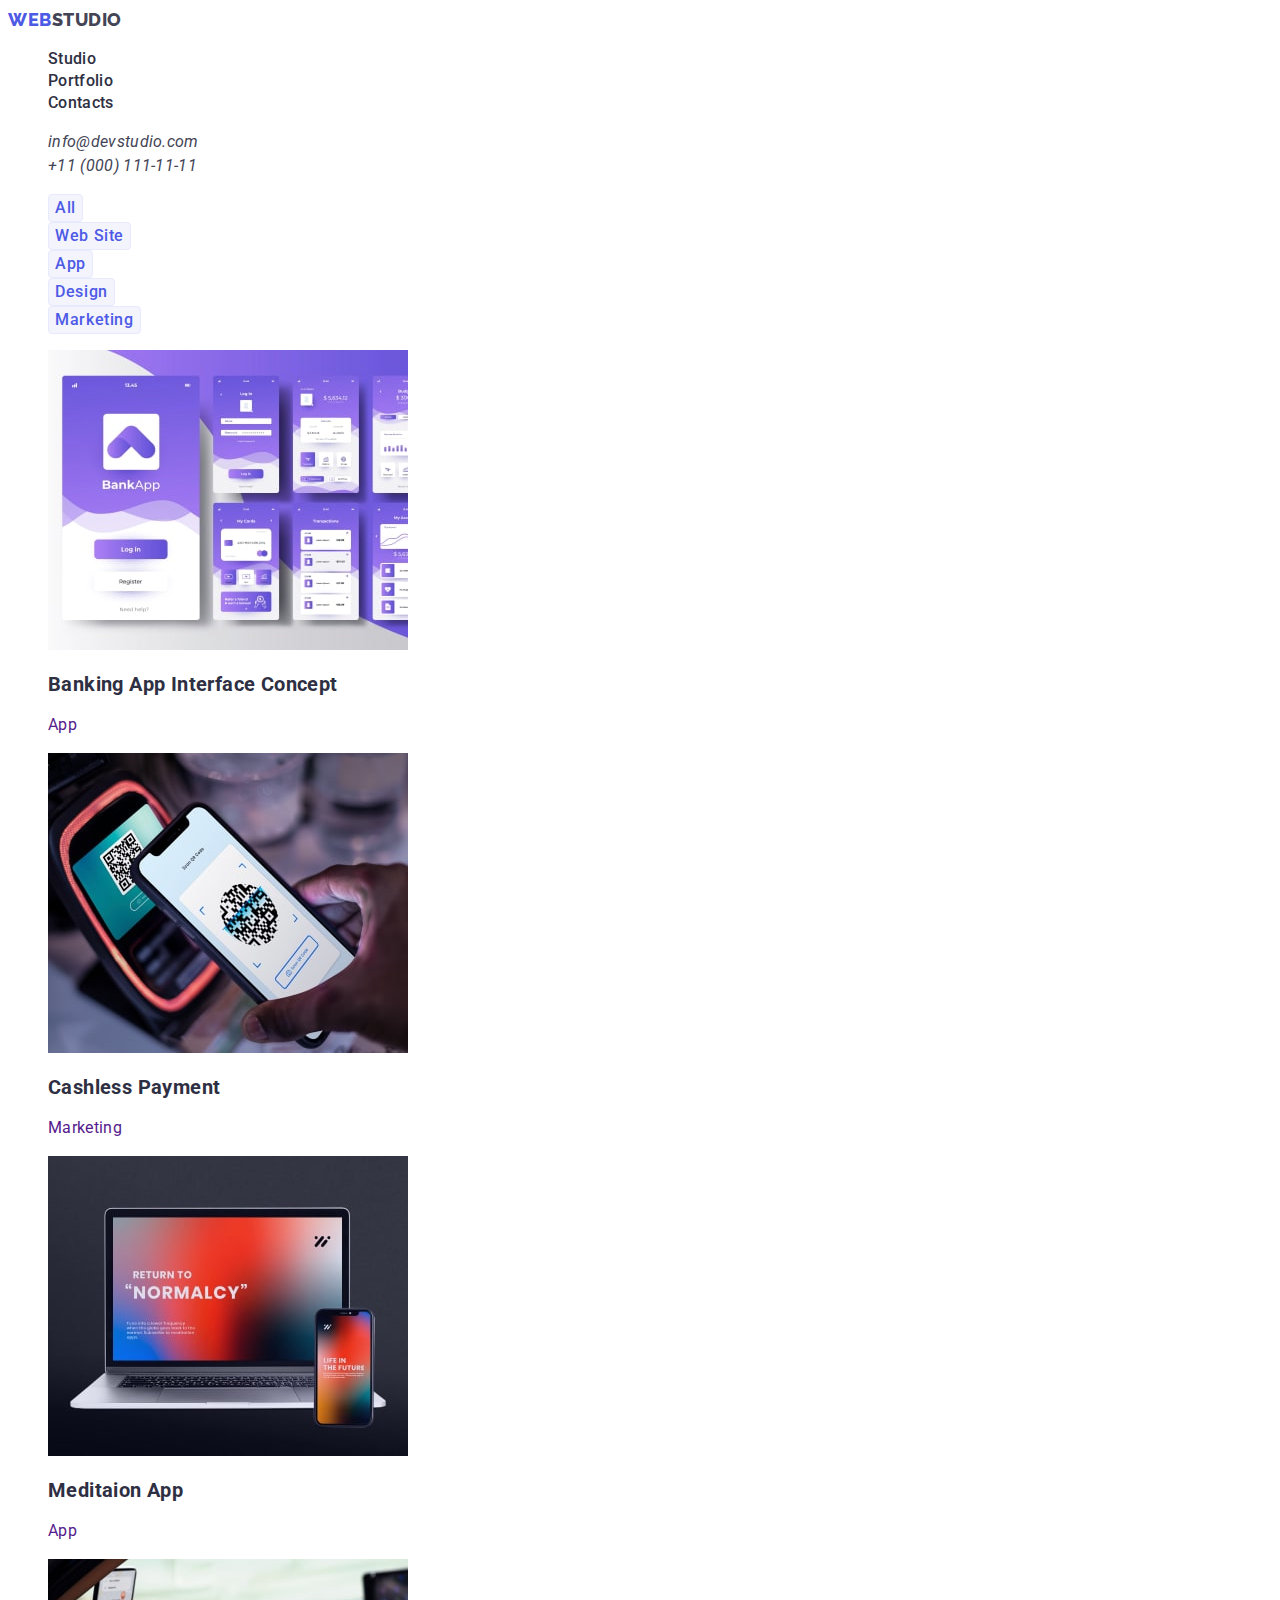
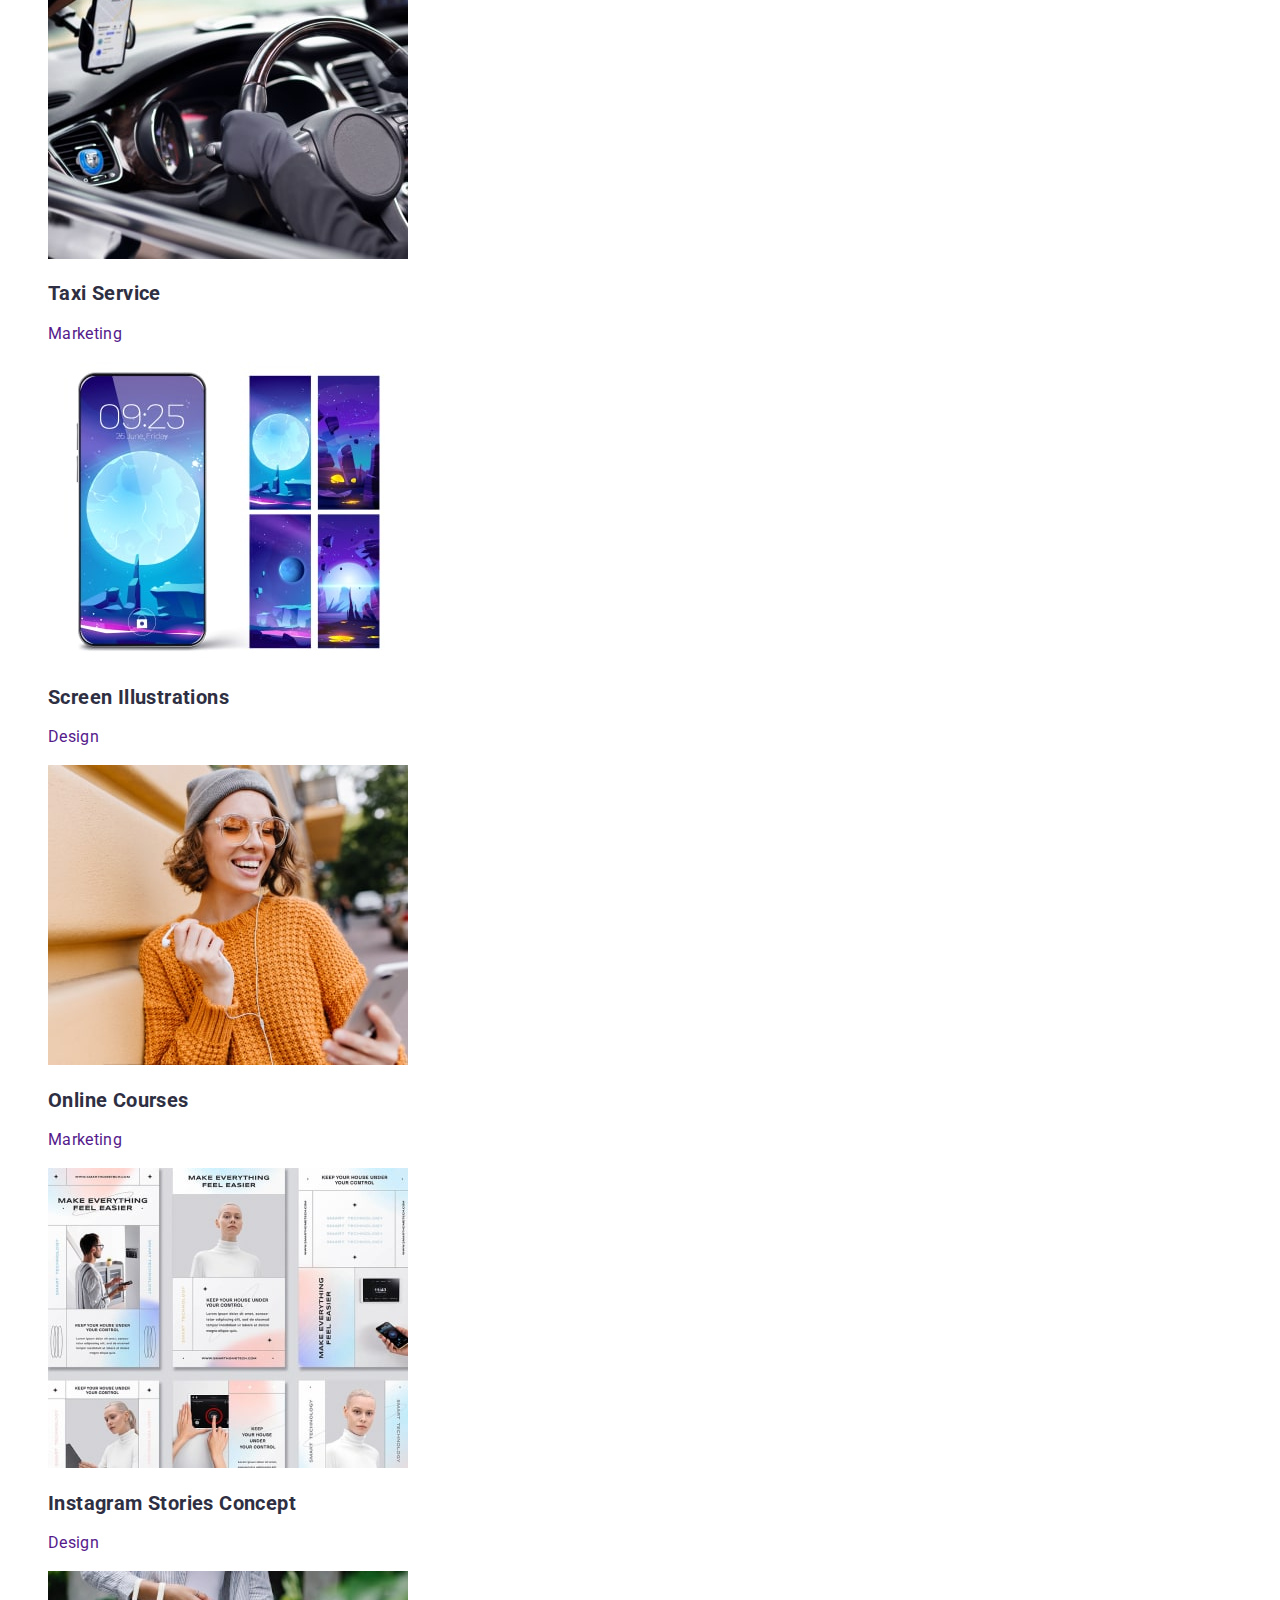
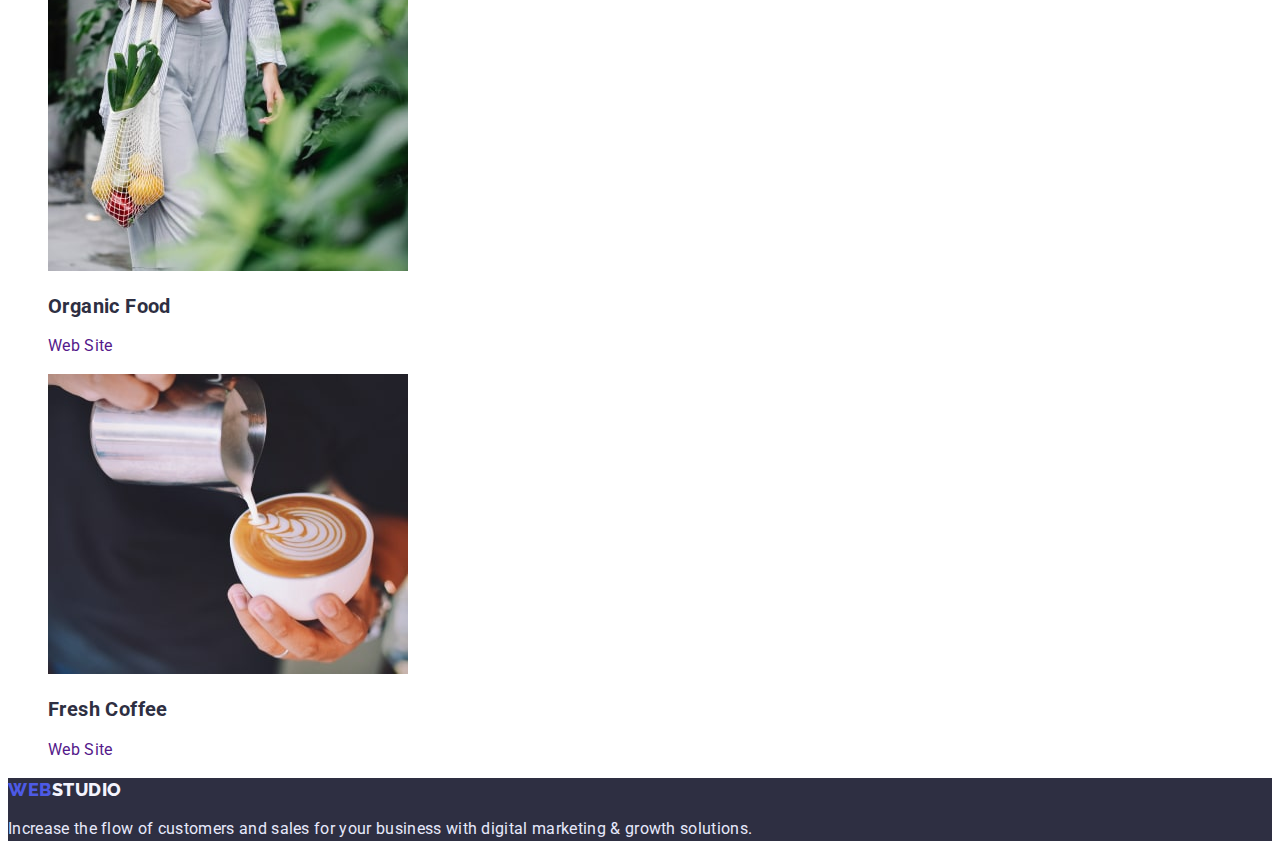
==== portfolio.html @ 23f9f0bc "Виконана робота згідно ТЗ 2-го ДЗ" ====
<!DOCTYPE html>
<html lang="en">
  <head>
    <meta charset="UTF-8" />
    <meta http-equiv="X-UA-Compatible" content="IE=edge" />
    <meta name="viewport" content="width=device-width, initial-scale=1.0" />
    <link rel="stylesheet" href="./css/styles.css" />
    <link rel="preconnect" href="https://fonts.googleapis.com" />
    <link rel="preconnect" href="https://fonts.gstatic.com" crossorigin />
    <link
      href="https://fonts.googleapis.com/css2?family=Raleway:wght@800&family=Roboto:wght@400;500;700;900&display=swap"
      rel="stylesheet"
    />
    <title>Портфоліо</title>
  </head>
  <body>
    <!-- HEADER -->
    <header class="header">
      <!-- головна навігація сайту -->
      <nav class="page-navigation">
        <a class="header-logo logo link" href="./index.html"
          >Web<span class="header-logo-studio">Studio</span></a
        >
        <ul class="nav-list list">
          <li class="nav-item">
            <a class="nav-link link" href="./index.html">Studio</a>
          </li>
          <li class="nav-item">
            <a class="nav-link link" href="./portfolio.html">Portfolio</a>
          </li>
          <li class="nav-item">
            <a class="nav-link link" href="">Contacts</a>
          </li>
        </ul>
      </nav>

      <!-- CONTACT -->
      <address class="contact">
        <ul class="cotact-list list">
          <li class="contact-item">
            <a class="contact-mail link" href="mailto:info@devstudio.com">info@devstudio.com</a>
          </li>
          <li class="contact-item">
            <a class="contact-phone link" href="tel:+110001111111">+11 (000) 111-11-11</a>
          </li>
        </ul>
      </address>
    </header>

    <!-- MAIN -->
    <main class="content-portfolio">
      <section class="gallery-section">
        <!-- <h2 class="filter-title hidden-title" hidden>Page filter</h2> -->
        <ul class="filter-menu list">
          <li class="menu-item">
            <button class="menu-btn btn" type="button">All</button>
          </li>
          <li class="menu-item">
            <button class="menu-btn btn" type="button">Web Site</button>
          </li>
          <li class="menu-item">
            <button class="menu-btn btn" type="button">App</button>
          </li>
          <li class="menu-item">
            <button class="menu-btn btn" type="button">Design</button>
          </li>
          <li class="menu-item">
            <button class="menu-btn btn" type="button">Marketing</button>
          </li>
        </ul>

        <!-- Gallery with img -->
        <h1 class="gallery-title hidden">Gallery</h1>
        <ul class="gallery-list list">
          <li class="gallery-item">
            <a class="gallery-link link" href=""
              ><img
                src="./images/banking-app-interface.jpg"
                alt="banking app interface"
                width="360"
                height="300"
              />
              <h2 class="gallery-item-subtitle subtitles">Banking App Interface Concept</h2>
              <p class="gallery-item-text text">App</p></a
            >
          </li>
          <li class="gallery-item">
            <a class="gallery-link link" href=""
              ><img
                src="./images/cashless-payment.jpg"
                alt="cashless payment"
                width="360"
                height="300"
              />
              <h2 class="gallery-item-subtitle subtitles">Cashless Payment</h2>
              <p class="gallery-item-text text">Marketing</p></a
            >
          </li>
          <li class="gallery-item">
            <a class="gallery-link link" href=""
              ><img src="./images/meditaion-app.jpg" alt="Meditaion App" width="360" height="300" />
              <h2 class="gallery-item-subtitle subtitles">Meditaion App</h2>
              <p class="gallery-item-text text">App</p></a
            >
          </li>
          <li class="gallery-item">
            <a class="gallery-link link" href=""
              ><img src="./images/taxi-service.jpg" alt="Taxi Service" width="360" height="300" />
              <h2 class="gallery-item-subtitle subtitles">Taxi Service</h2>
              <p class="gallery-item-text text">Marketing</p></a
            >
          </li>
          <li class="gallery-item">
            <a class="gallery-link link" href=""
              ><img
                src="./images/screen-illustration.jpg"
                alt="Screen Illustrations"
                width="360"
                height="300"
              />
              <h2 class="gallery-item-subtitle subtitles">Screen Illustrations</h2>
              <p class="gallery-item-text text">Design</p></a
            >
          </li>
          <li class="gallery-item">
            <a class="gallery-link link" href=""
              ><img
                src="./images/online-courses.jpg"
                alt="Online Courses"
                width="360"
                height="300"
              />
              <h2 class="gallery-item-subtitle subtitles">Online Courses</h2>
              <p class="gallery-item-text text">Marketing</p></a
            >
          </li>
          <li class="gallery-item">
            <a class="gallery-link link" href=""
              ><img
                src="./images/instagram-stories-concept.jpg"
                alt="Instagram Stories Concept"
                width="360"
                height="300"
              />
              <h2 class="gallery-item-subtitle subtitles">Instagram Stories Concept</h2>
              <p class="gallery-item-text text">Design</p></a
            >
          </li>
          <li class="gallery-item">
            <a class="gallery-link link" href=""
              ><img src="./images/food.jpg" alt="Organic Food" width="360" height="300" />
              <h2 class="gallery-item-subtitle subtitles">Organic Food</h2>
              <p class="gallery-item-text text">Web Site</p></a
            >
          </li>
          <li class="gallery-item">
            <a class="gallery-link link" href=""
              ><img src="./images/coffee.jpg" alt="Fresh Coffee" width="360" height="300" />
              <h2 class="gallery-item-subtitle subtitles">Fresh Coffee</h2>
              <p class="gallery-item-text text">Web Site</p></a
            >
          </li>
        </ul>
      </section>
    </main>

    <!-- FOOTER -->
    <footer class="footer">
      <a class="footer-logo-link logo link" href="./index.html"
        >Web<span class="footer-logo-studio">Studio</span></a
      >
      <p class="footer-text text">
        Increase the flow of customers and sales for your business with digital marketing & growth
        solutions.
      </p>
    </footer>
  </body>
</html>
---- css/styles.css ----
:root {
  --footer-text-color: #e7e9fc;
  --title-subtitle-color: #2e2f42;
  --hero-title-btn-color: #ffffff;
  --logo-contact-color: #434455;
  --logo-btnbck-color: #4d5ae5;
  --navy-blue-color: #2e2f42;
  --pressed-state-color: #404bbf; /*hover focus*/
  --main-text-color: #434455;
  --main-background-color: #ffffff;
  --section-team-background-color: #f4f4fd;
  --hero-background-color: #2e2f42;
  --primary-font-family: 'Roboto';
  --secondary-font-family: 'Raleway';
}

body {
  font-family: var(--primary-font-family, sans-serif);
  font-weight: 500;
  font-size: 16px;
  line-height: 1.37;
  background-color: var(--main-background-color, #ffffff);
  color: var(--main-text-color, #434455);
}

/* ----------default class------------ */
.hidden {
  display: none;
}
.list {
  list-style: none;
}
.link {
  text-decoration: none;
}
.title {
  font-weight: 700;
  font-size: 36px;
  line-height: 1.11;
  letter-spacing: 0.02em;
  text-transform: capitalize;
  color: var(--title-subtitle-color, #2e2f42);
}
.subtitles {
  font-size: 20px;
  line-height: 1.2;
  letter-spacing: 0.02em;
  color: var(--title-subtitle-color, #2e2f42);
}
.text {
  font-weight: 400;
  line-height: 1.5;
  letter-spacing: 0.02em;
}

.logo {
  font-family: var(--secondary-font-family, sans-serif);
  font-weight: 800;
  font-size: 18px;
  line-height: 1.33;
  letter-spacing: 0.03em;
  text-transform: uppercase;
  color: var(--logo-btnbck-color, #4d5ae5);
}

.btn {
  font-family: inherit;
  font-weight: 500;
  font-size: 16px;
  line-height: 1.5;
  letter-spacing: 0.04em;
  border-radius: 4px;
}
.btn:is(:hover, :focus) {
  background-color: var(--pressed-state-color, #404bbf);
  cursor: pointer;
}

/* -------------HEADER-------------- */
.header {
}
.page-navigation {
}
.header-logo {
}

.header-logo-studio {
  color: var(--logo-contact-color, #2e2f42);
}

/* -------------------navigation--------- */
.nav-list {
}
.nav-item {
}
.nav-link {
  letter-spacing: 0.02em;
  color: var(--navy-blue-color, #2e2f42);
}
.nav-link:is(:hover,:focus)

/* --------contact--------- */
.contact {
  font-style: normal;
}
.cotact-list {
}
.contact-item {
}
.contact-mail,
.contact-phone {
  font-weight: 400;
  /* font-size: 16px; */
  line-height: 1.5;
  letter-spacing: 0.02em;
  color: var(--logo-contact-color, #434455);
}
.nav-link:is(:hover, :focus),
.contact .link:hover,
.contact .link:focus {
  color: var(--pressed-state-color, #404bbf);
}
/* .contact-mail:hover,
.contact-mail:focus,
.contact-phone:hover,
.contact-phone:focus {
  color: var(--pressed-state-color, #404bbf);
} */

/* --------------MAIN------------- */
/* --------------HERO------------- */
.main-content {
}
.hero-section {
  background-color: var(--hero-background-color, #2e2f42);
}
.hero-title {
  font-weight: 700;
  font-size: 56px;
  line-height: 1.07;
  letter-spacing: 0.02em;
  color: var(--hero-title-btn-color, #ffffff);
}
.hero-btn {
  color: var(--hero-title-btn-color, #ffffff);
  background-color: var(--logo-btn-color, #4d5ae5);
}
.btn:is(:hover, :focus) {
  background-color: var(--pressed-state-color, #404bbf);
  cursor: pointer;
}

/* ------------------ADVENTAGES SECTION 1------------ */
.adventages-section {
}
.adventages-title {
}
.hidden-title {
}
.adventages-list {
}
.adventages-item {
}
.adventages-subtitles {
}
.adventages-text {
}

/* -----------------WORK SECTION 2--------------- */
.work-section {
}
.work-title {
}

.work-list {
}
.work-item {
}

/* ---------------TEAM SECTION 3-------------- */
.team {
  background-color: var(--section-team-background-color, #f4f4fd);
}
.team-title {
}
.team-list {
}
.team-item {
  background-color: var(--main-background-color, #ffffff);
}
.team-name {
}
.team-text {
}

/* ------------FOOTER------------- */
.footer {
  background: var(--hero-background-color, #2e2f42);
}
.footer-logo-link {
}
.footer-logo-studio {
  color: var(--section-team-background-color, #f4f4fd);
}
.footer-text {
  color: var(--footer-text-color, #e7e9fc);
}

/* -------------PORFOLIO FILTER----------- */
.content-portfolio {
}
.gallery-section {
}
.filter-menu {
}
.menu-item {
}
.menu-btn {
  color: var(--logo-btnbck-color, #4d5ae5);
  background: var(--section-team-background-color, #f4f4fd);
  border: 1px solid #e7e9fc;
}
.menu-btn:is(:hover, :focus) {
  color: var(--main-background-color, #ffffff);
}

/* ------------GALLERY------------ */
.gallery-title {
}
.gallery-list {
}
.gallery-item {
}
.gallery-link {
}

.gallery-item-title {
}
.gallery-item-text {
}
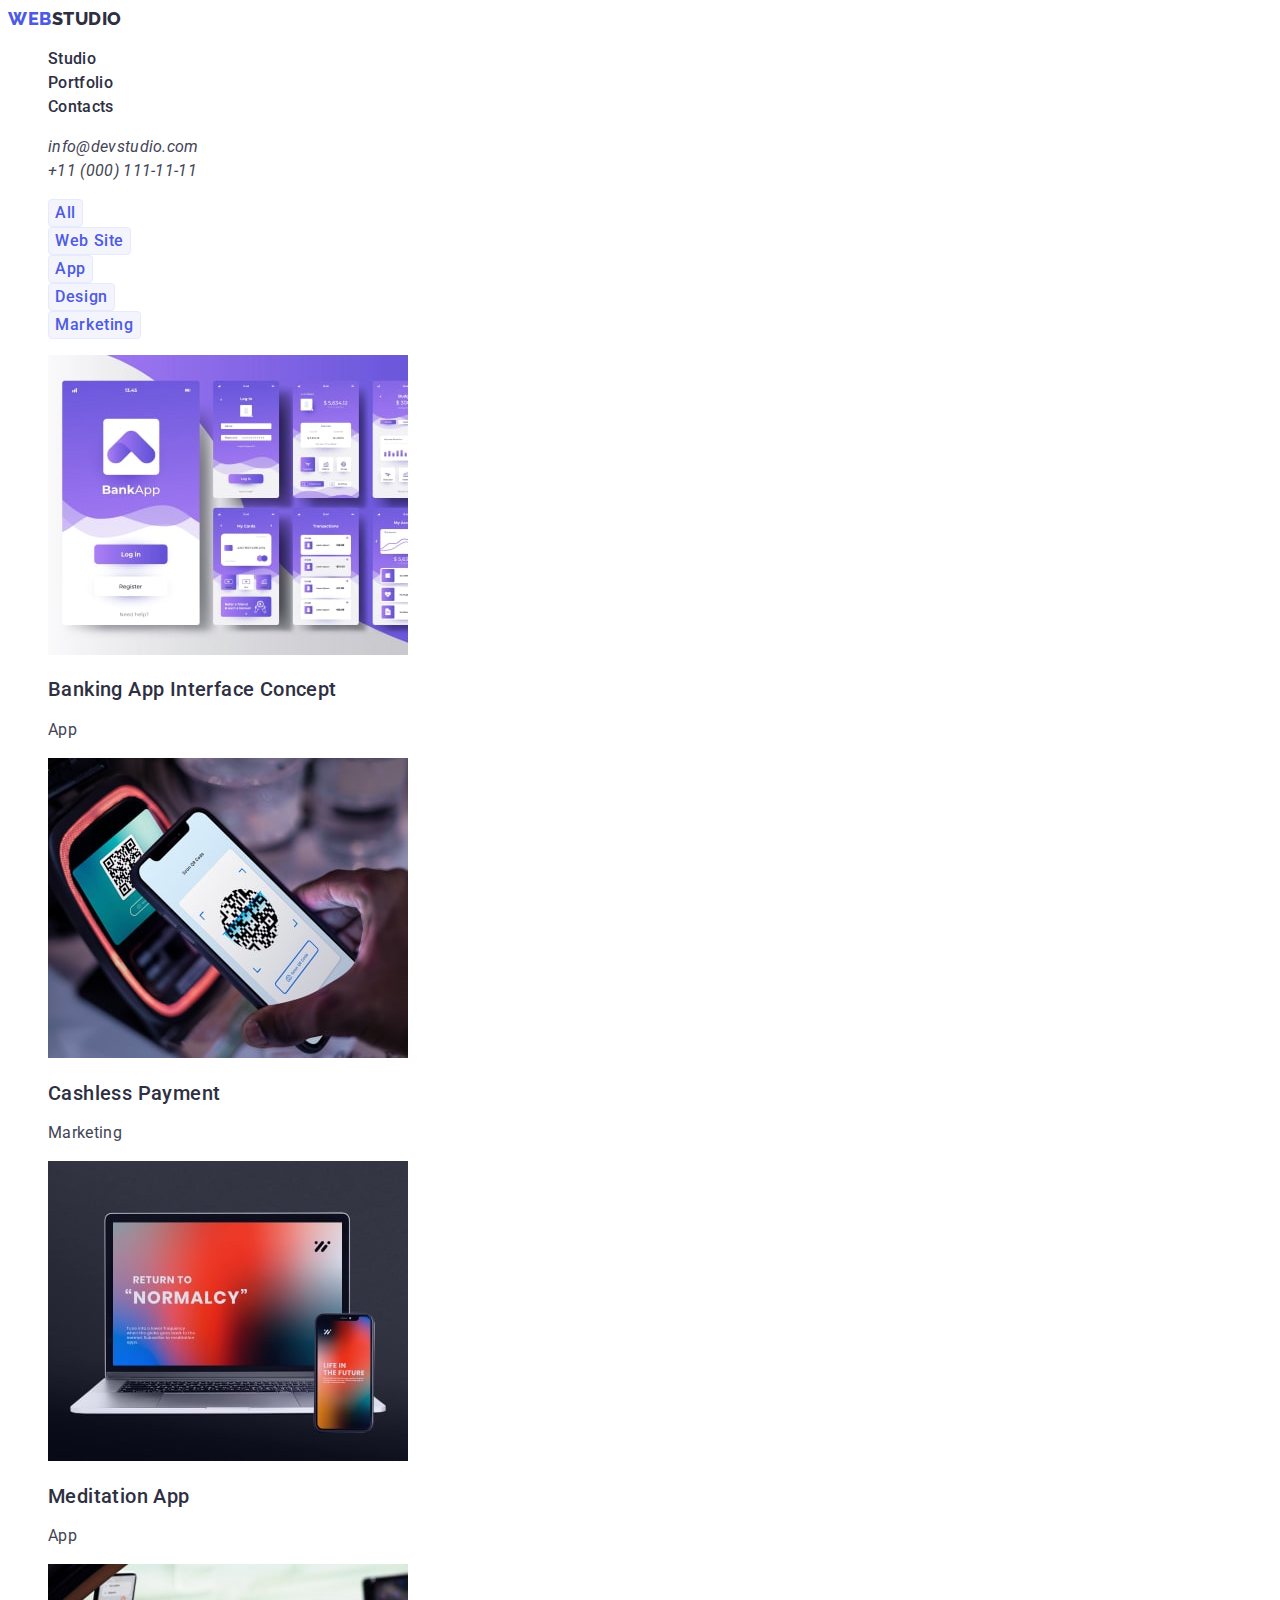
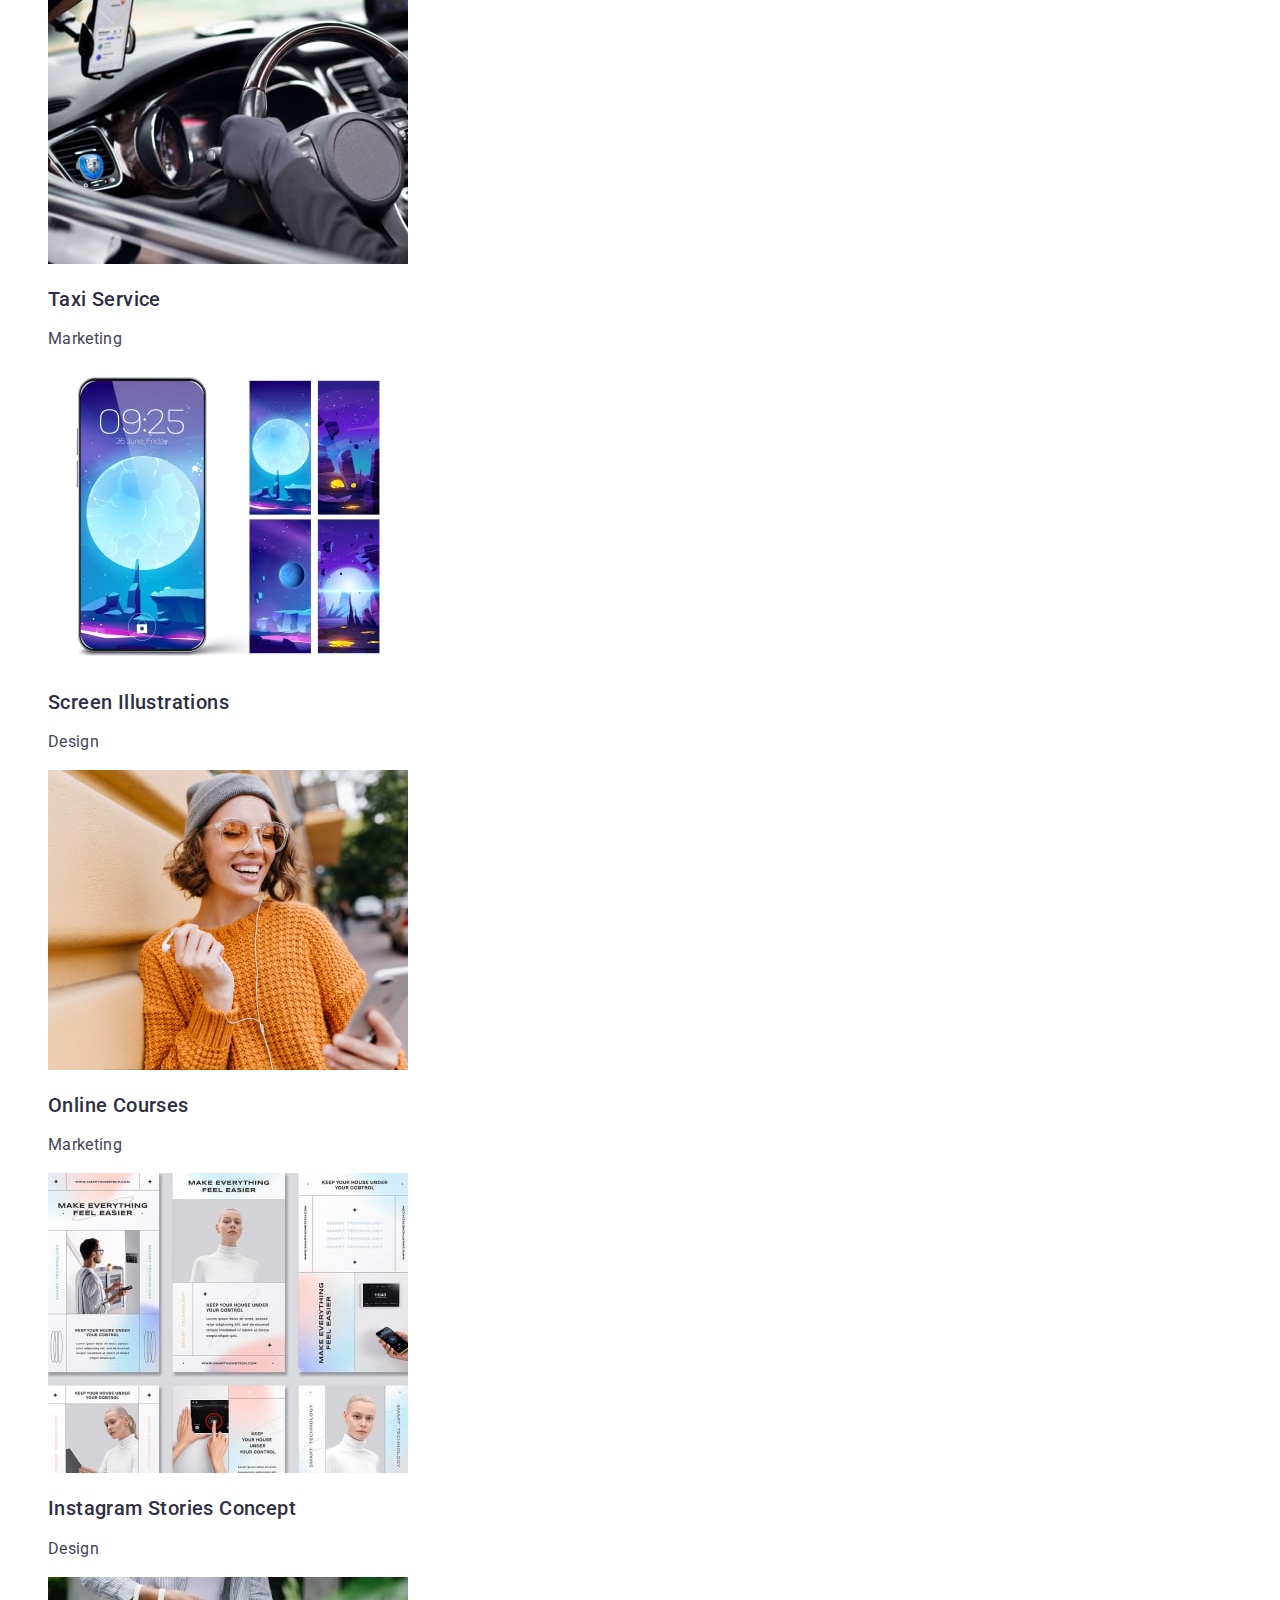
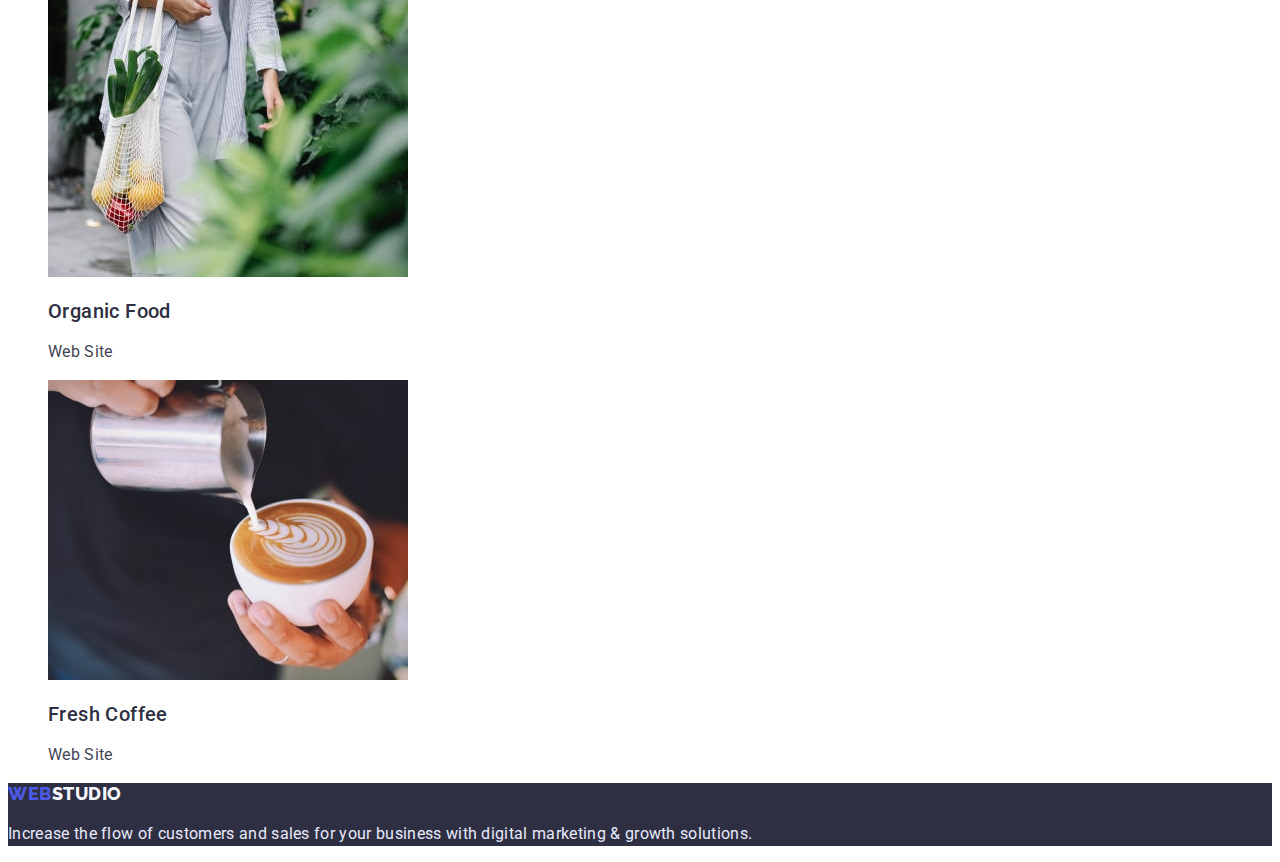
==== commit 08d7be19: "Виправлення помилок після автоперевірки Основні Зміни: --font-family значення задані не через змінні" ====
--- a/portfolio.html
+++ b/portfolio.html
@@ -38,10 +38,12 @@
       <address class="contact">
         <ul class="cotact-list list">
           <li class="contact-item">
-            <a class="contact-mail link" href="mailto:info@devstudio.com">info@devstudio.com</a>
+            <a class="contact-mail-phone link" href="mailto:info@devstudio.com"
+              >info@devstudio.com</a
+            >
           </li>
           <li class="contact-item">
-            <a class="contact-phone link" href="tel:+110001111111">+11 (000) 111-11-11</a>
+            <a class="contact-mail-phone link" href="tel:+110001111111">+11 (000) 111-11-11</a>
           </li>
         </ul>
       </address>
@@ -50,7 +52,8 @@
     <!-- MAIN -->
     <main class="content-portfolio">
       <section class="gallery-section">
-        <!-- <h2 class="filter-title hidden-title" hidden>Page filter</h2> -->
+        <!-- заголовок секції прихований -->
+        <h1 class="gallery-title hidden">Gallery</h1>
         <ul class="filter-menu list">
           <li class="menu-item">
             <button class="menu-btn btn" type="button">All</button>
@@ -70,7 +73,7 @@
         </ul>
 
         <!-- Gallery with img -->
-        <h1 class="gallery-title hidden">Gallery</h1>
+
         <ul class="gallery-list list">
           <li class="gallery-item">
             <a class="gallery-link link" href=""
@@ -98,8 +101,13 @@
           </li>
           <li class="gallery-item">
             <a class="gallery-link link" href=""
-              ><img src="./images/meditaion-app.jpg" alt="Meditaion App" width="360" height="300" />
-              <h2 class="gallery-item-subtitle subtitles">Meditaion App</h2>
+              ><img
+                src="./images/meditation-app.jpg"
+                alt="Meditation App"
+                width="360"
+                height="300"
+              />
+              <h2 class="gallery-item-subtitle subtitles">Meditation App</h2>
               <p class="gallery-item-text text">App</p></a
             >
           </li>
--- a/css/styles.css
+++ b/css/styles.css
@@ -15,7 +15,7 @@
 }
 
 body {
-  font-family: var(--primary-font-family, sans-serif);
+  font-family: 'Roboto', sans-serif;
   font-weight: 500;
   font-size: 16px;
   line-height: 1.37;
@@ -37,11 +37,13 @@
   font-weight: 700;
   font-size: 36px;
   line-height: 1.11;
+  text-align: center;
   letter-spacing: 0.02em;
   text-transform: capitalize;
   color: var(--title-subtitle-color, #2e2f42);
 }
 .subtitles {
+  font-weight: 500;
   font-size: 20px;
   line-height: 1.2;
   letter-spacing: 0.02em;
@@ -51,20 +53,21 @@
   font-weight: 400;
   line-height: 1.5;
   letter-spacing: 0.02em;
+  color: var(--main-text-color, #434455);
 }
 
 .logo {
-  font-family: var(--secondary-font-family, sans-serif);
+  font-family: 'Raleway', sans-serif;
   font-weight: 800;
   font-size: 18px;
-  line-height: 1.33;
+  line-height: 1.17;
   letter-spacing: 0.03em;
   text-transform: uppercase;
   color: var(--logo-btnbck-color, #4d5ae5);
 }
 
 .btn {
-  font-family: inherit;
+  font-family: 'Roboto', sans-serif;
   font-weight: 500;
   font-size: 16px;
   line-height: 1.5;
@@ -85,7 +88,7 @@
 }
 
 .header-logo-studio {
-  color: var(--logo-contact-color, #2e2f42);
+  color: var(--title-subtitle-color, #2e2f42);
 }
 
 /* -------------------navigation--------- */
@@ -94,6 +97,7 @@
 .nav-item {
 }
 .nav-link {
+  line-height: 1.5;
   letter-spacing: 0.02em;
   color: var(--navy-blue-color, #2e2f42);
 }
@@ -107,8 +111,7 @@
 }
 .contact-item {
 }
-.contact-mail,
-.contact-phone {
+.contact-mail-phone {
   font-weight: 400;
   /* font-size: 16px; */
   line-height: 1.5;
@@ -138,6 +141,7 @@
   font-weight: 700;
   font-size: 56px;
   line-height: 1.07;
+  text-align: center;
   letter-spacing: 0.02em;
   color: var(--hero-title-btn-color, #ffffff);
 }
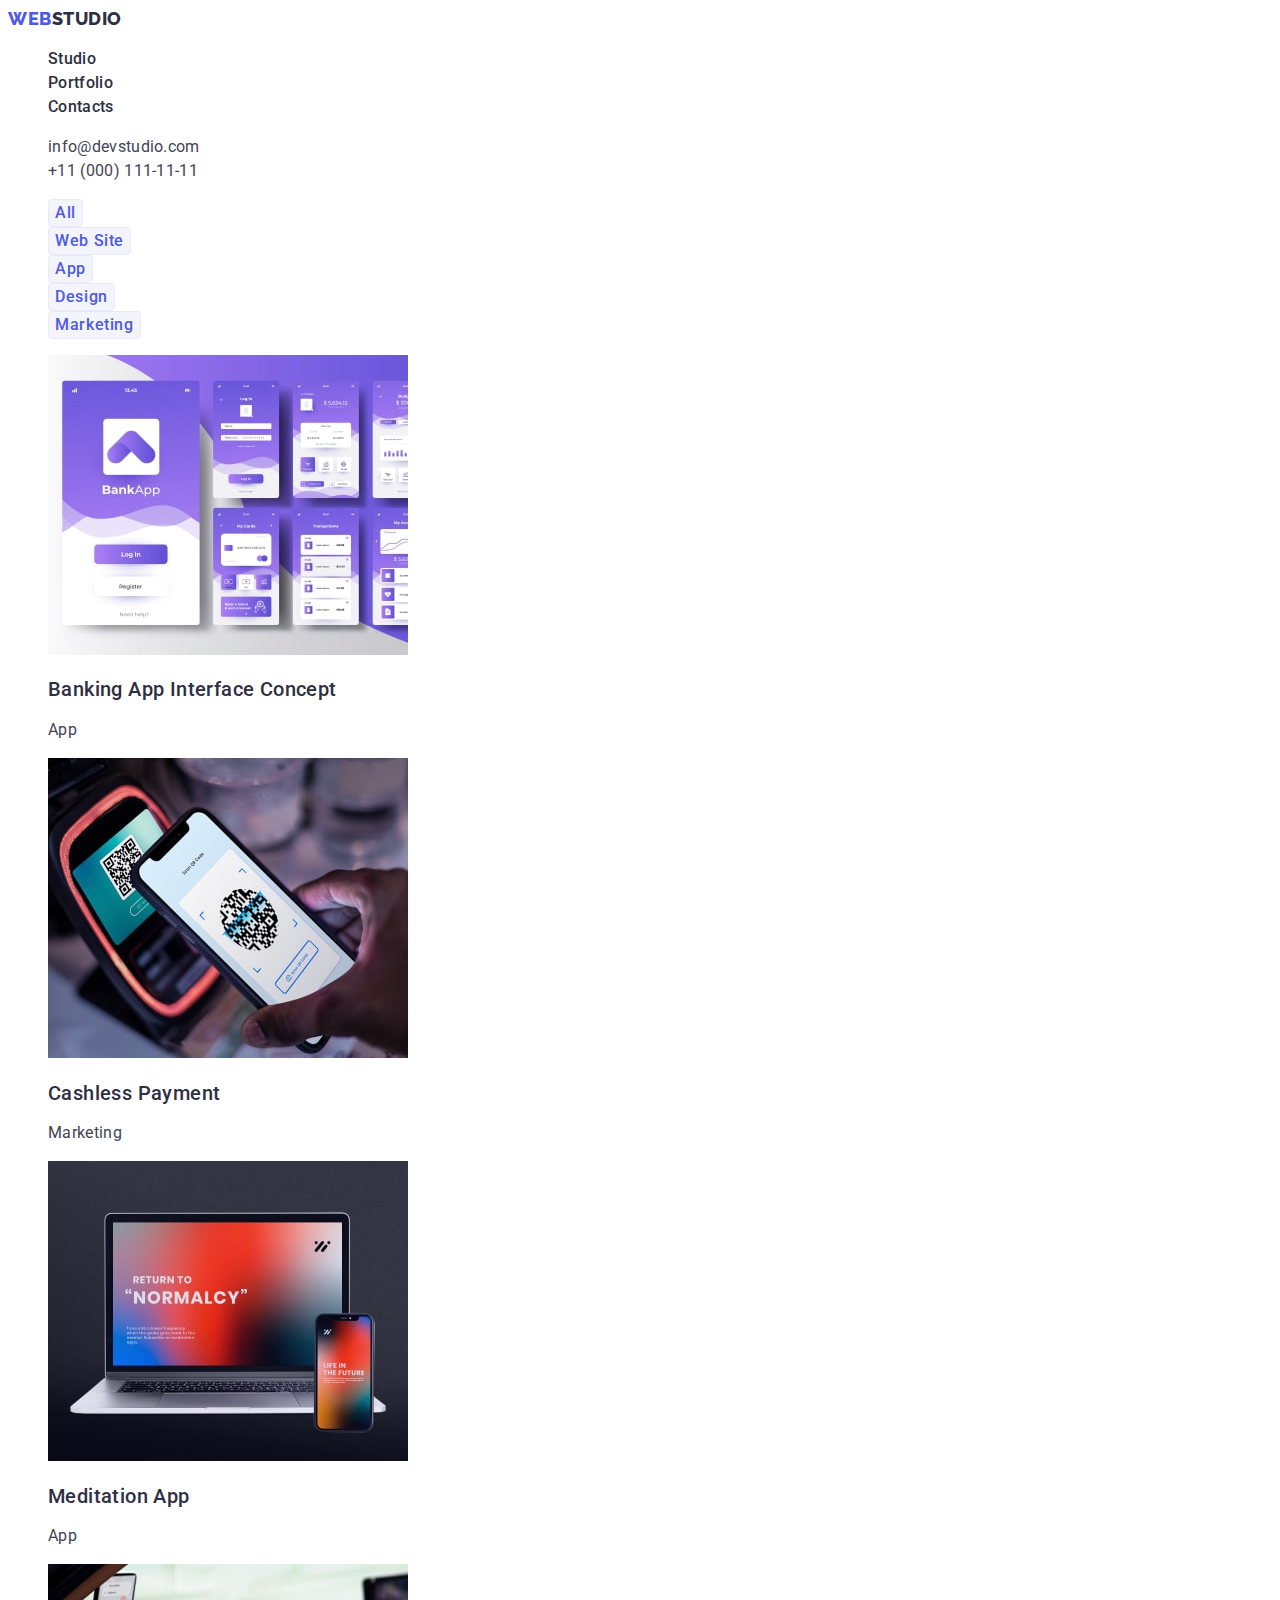
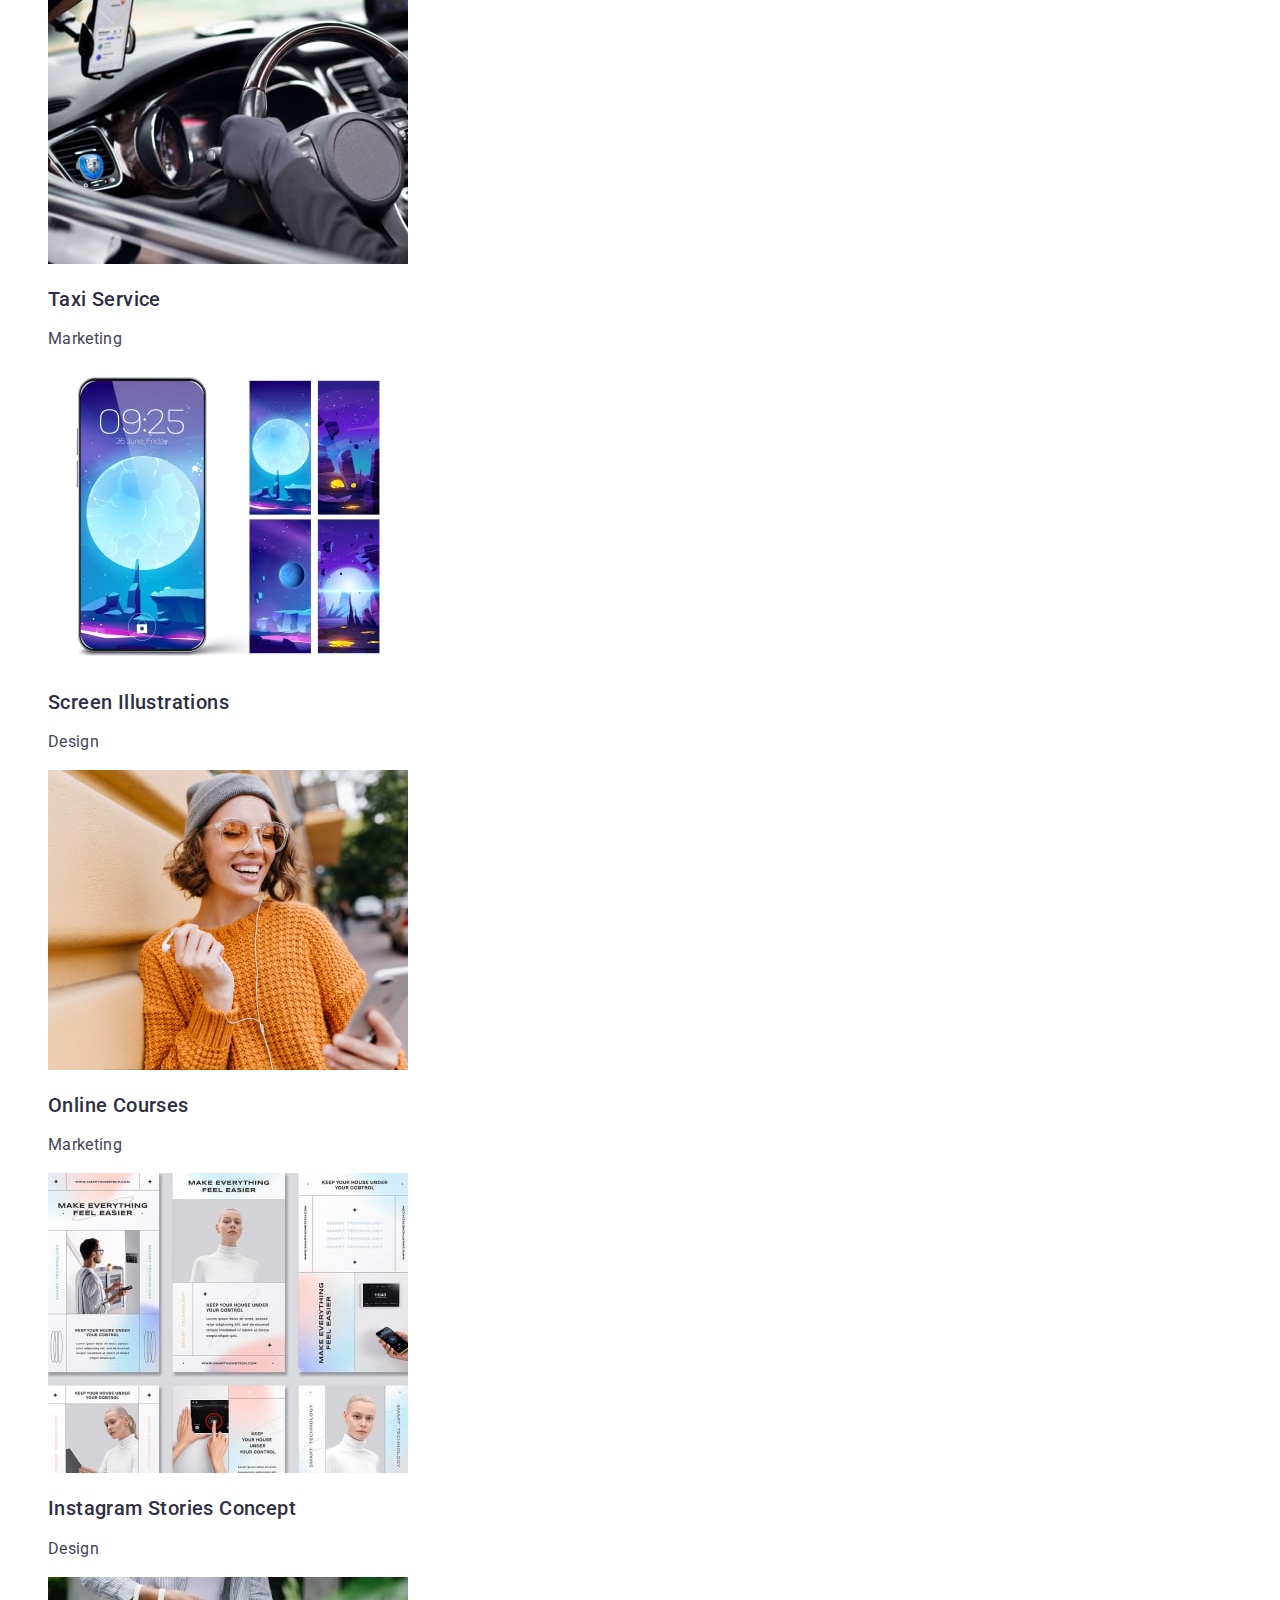
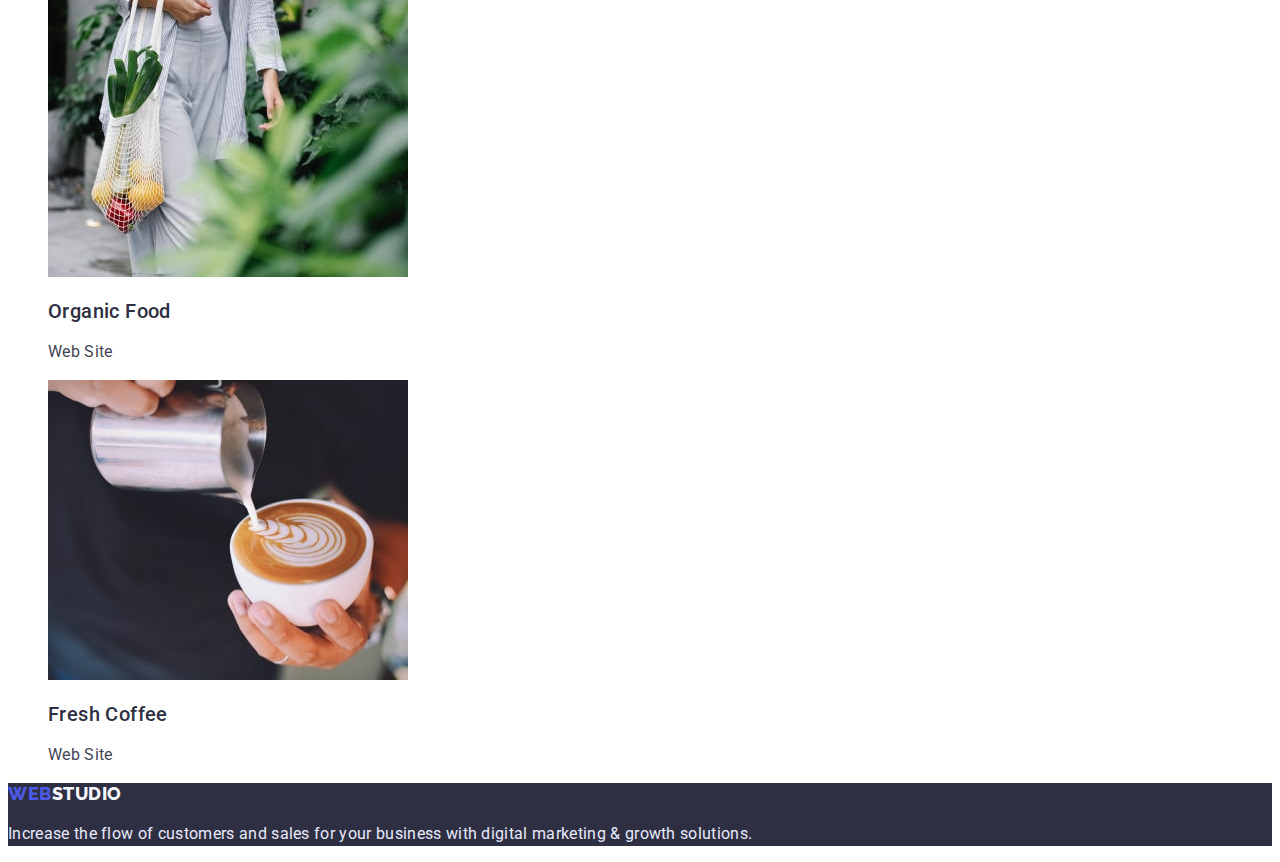
==== commit 59dbd781: "Виправлення помилок" ====
--- a/portfolio.html
+++ b/portfolio.html
@@ -36,7 +36,7 @@
 
       <!-- CONTACT -->
       <address class="contact">
-        <ul class="cotact-list list">
+        <ul class="contact-list list">
           <li class="contact-item">
             <a class="contact-mail-phone link" href="mailto:info@devstudio.com"
               >info@devstudio.com</a
--- a/css/styles.css
+++ b/css/styles.css
@@ -101,35 +101,28 @@
   letter-spacing: 0.02em;
   color: var(--navy-blue-color, #2e2f42);
 }
-.nav-link:is(:hover,:focus)
 
 /* --------contact--------- */
 .contact {
   font-style: normal;
 }
-.cotact-list {
+
+.contact-list {
 }
 .contact-item {
 }
 .contact-mail-phone {
   font-weight: 400;
-  /* font-size: 16px; */
+
   line-height: 1.5;
   letter-spacing: 0.02em;
   color: var(--logo-contact-color, #434455);
 }
-.nav-link:is(:hover, :focus),
-.contact .link:hover,
-.contact .link:focus {
+.nav-link:hover,
+.nav-link:focus,
+.contact-mail-phone:is(:hover, :focus) {
   color: var(--pressed-state-color, #404bbf);
 }
-/* .contact-mail:hover,
-.contact-mail:focus,
-.contact-phone:hover,
-.contact-phone:focus {
-  color: var(--pressed-state-color, #404bbf);
-} */
-
 /* --------------MAIN------------- */
 /* --------------HERO------------- */
 .main-content {
